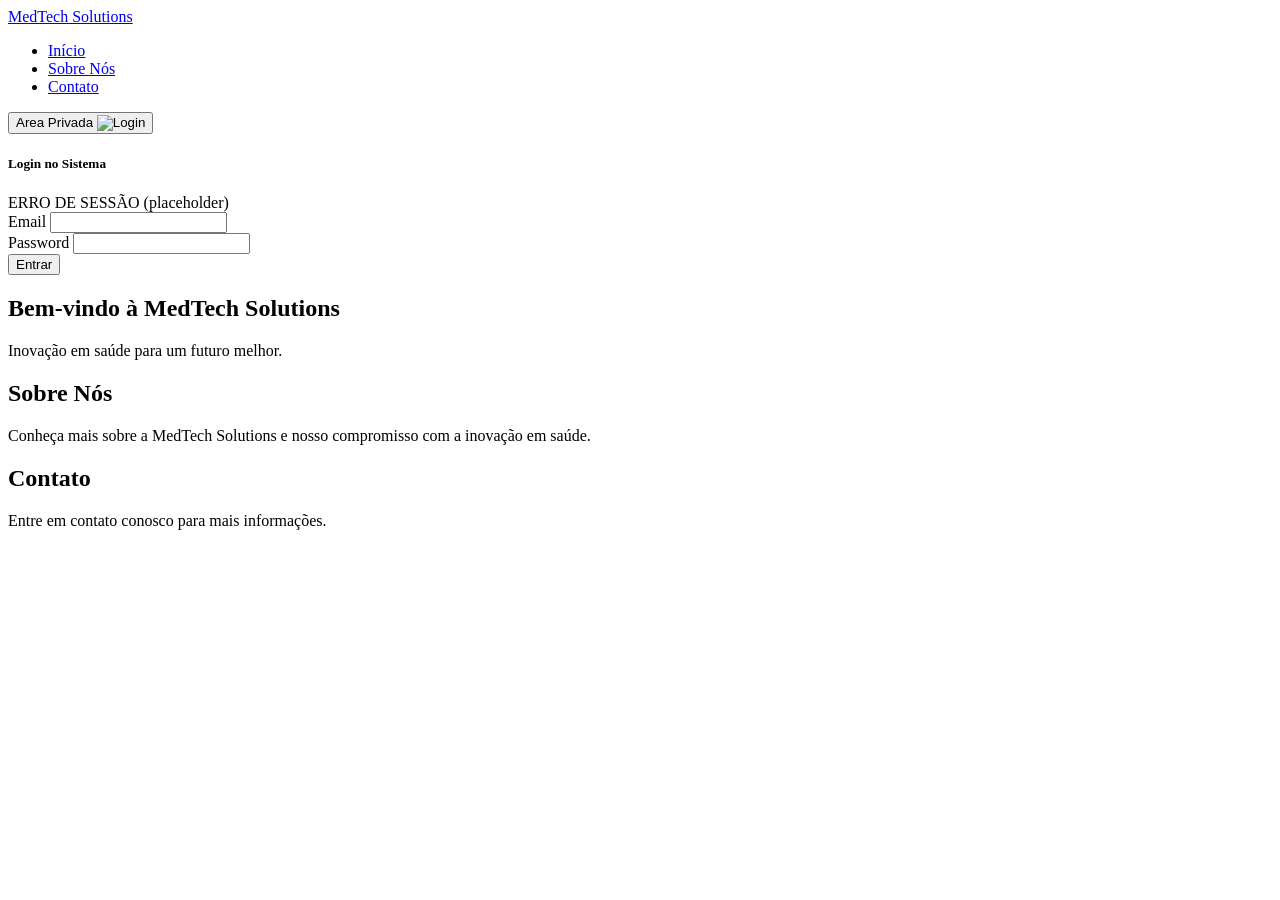
==== public/index.html @ c37c01ef "created landing page WIP" ====
<!DOCTYPE html>
<html lang="pt">

<head>
    <meta charset="UTF-8">
    <meta name="viewport" content="width=device-width, initial-scale=1.0">
    <title>MedTech Solutions</title>
    <link href="assets/bootstrap/bootstrap.min.css" rel="stylesheet">
    <link href="assets/css/styles.css" rel="stylesheet">
</head>

<body class="bg-light">
    <nav class="navbar navbar-expand-lg fixed-top colour-primary text-light">
        <div class="container">
            <a class="navbar-brand fw-bold text-light" href="#">MedTech Solutions</a>
            <div>
                <ul class="navbar-nav">
                    <li><a class="nav-link text-light" href="#inicio">Início</a></li>
                    <li><a class="nav-link text-light" href="#sobre">Sobre Nós</a></li>
                    <li><a class="nav-link text-light" href="#contato">Contato</a></li>
                </ul>
            </div>

            <div class="dropdown">
                <button class="btn btn-outline-light dropdown-toggle" type="button" id="loginDropdown"
                    data-bs-toggle="dropdown" aria-expanded="false">
                    Area Privada
                    <img src="assets/images/usr.png" alt="Login" width="20">
                </button>
                <div class="dropdown-menu dropdown-menu-end p-4 shadow" style="width: 300px;"
                    aria-labelledby="loginDropdown">
                    <h5 class="mb-3">Login no Sistema</h5>

                    <div class="alert alert-danger py-1 px-2" role="alert">
                        <a>ERRO DE SESSÃO (placeholder)</a>
                    </div>

                    <form action="login" method="POST">
                        <div class="mb-3">
                            <label for="email" class="form-label">Email</label>
                            <input type="email" class="form-control" id="email" name="email" required>
                        </div>
                        <div class="mb-3">
                            <label for="password" class="form-label">Password</label>
                            <input type="password" class="form-control" id="password" name="password" required>
                        </div>
                        <button type="submit" class="btn btn-primary w-100">Entrar</button>
                    </form>
                </div>
            </div>
        </div>
    </nav>

    <main class="main-content container text-center">
        <section id="inicio" class="mb-4">
            <h1 class="display-4 fw-bold">Bem-vindo à MedTech Solutions</h1>
            <p class="lead text-muted">Inovação em saúde para um futuro melhor.</p>
        </section>

        <section id="sobre">
            <h2 class="text-primary mb-4">Sobre Nós</h2>
            <p class="text-muted">Conheça mais sobre a MedTech Solutions e nosso compromisso com a inovação em saúde.</p>
        </section>

        <section id="contato">
            <h2 class="text-primary mb-4">Contato</h2>
            <p class="text-muted">Entre em contato conosco para mais informações.</p>
        </section>
    </main>

    <script src="assets/bootstrap/bootstrap.bundle.min.js"></script>
</body>

</html>
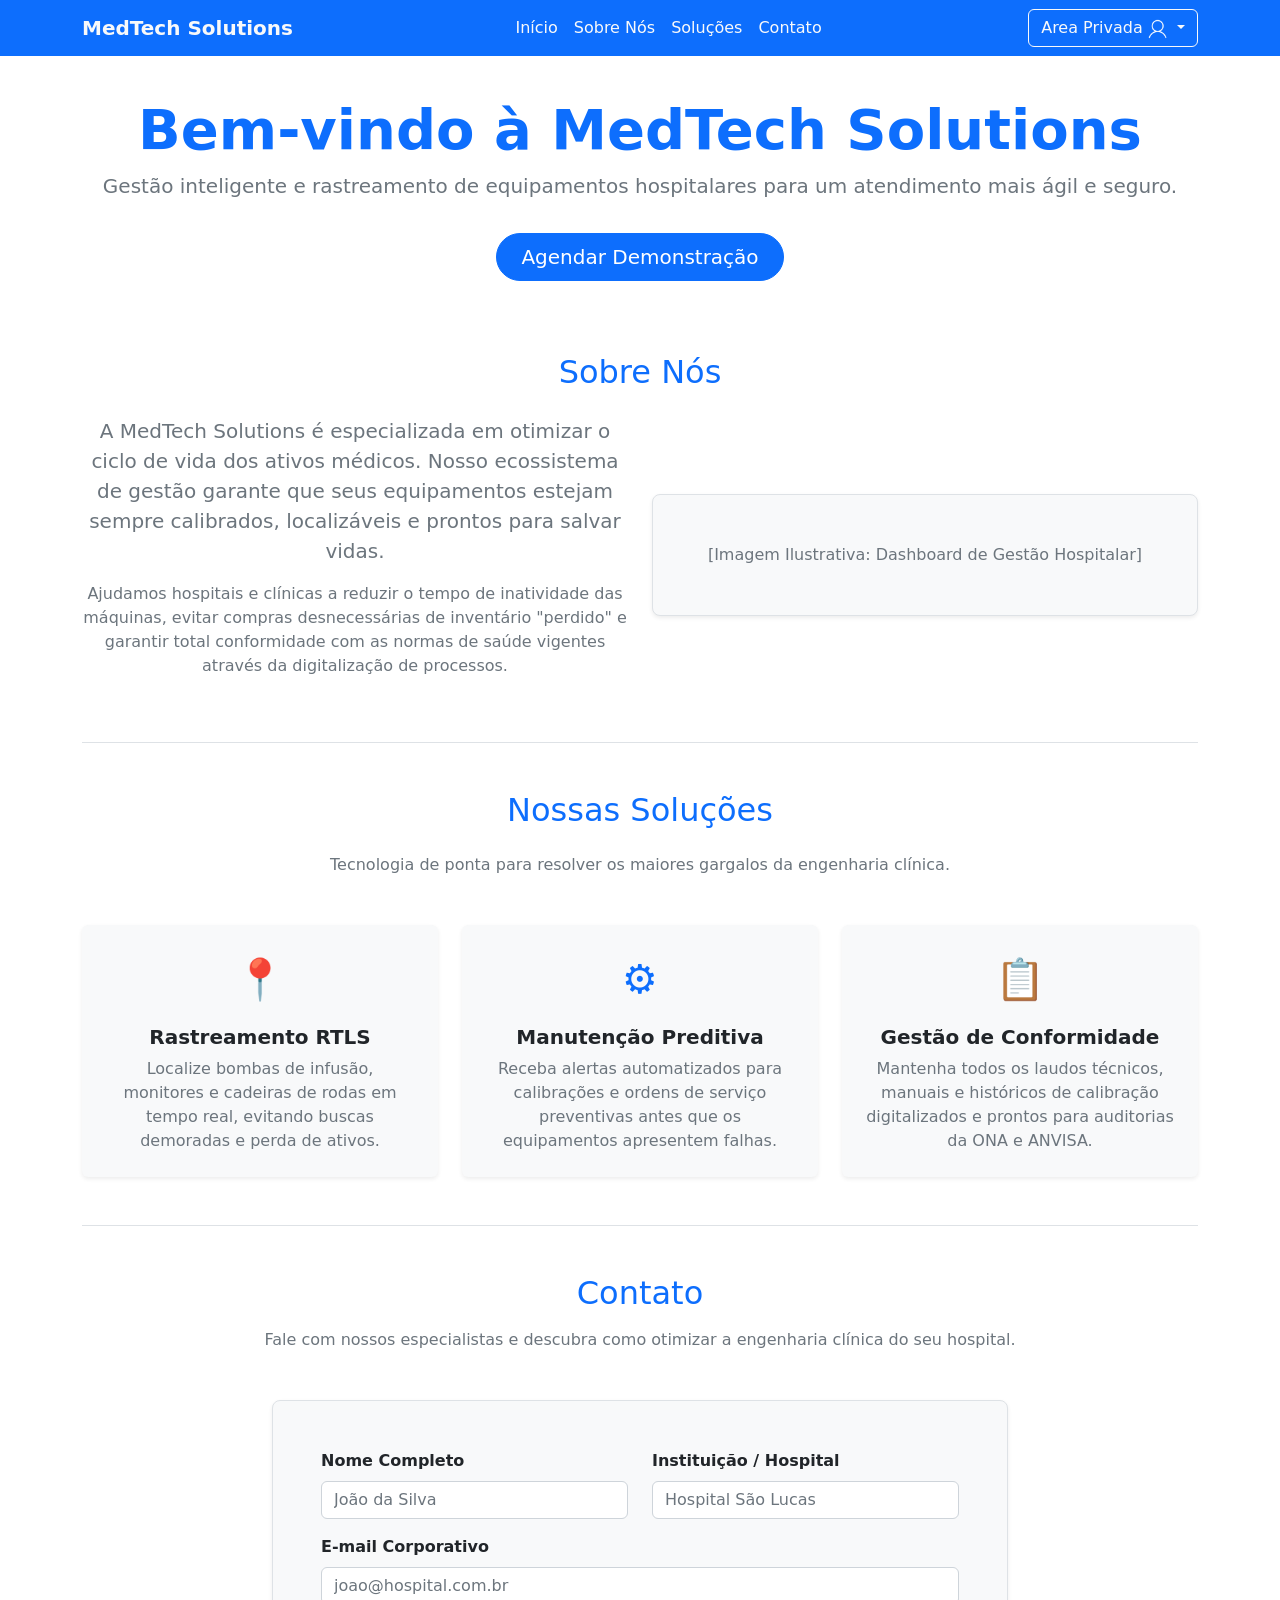
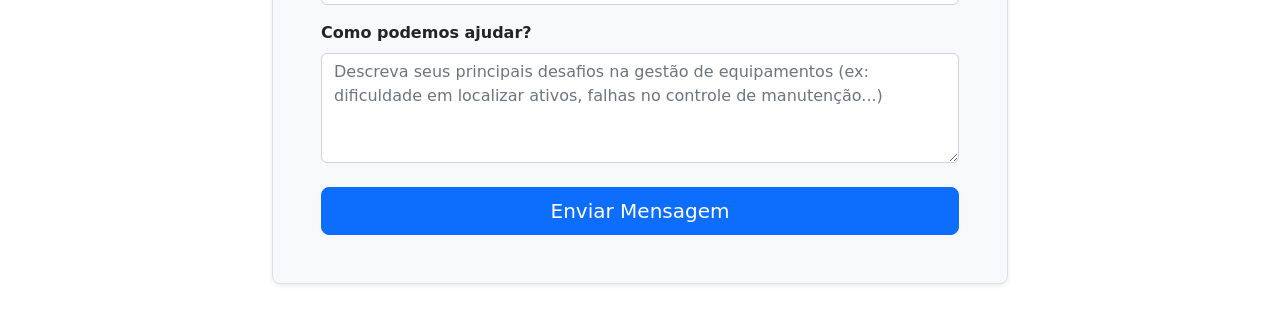
==== commit 6bbc35ee: "adicionado conteudo à pagina de landing" ====
--- a/public/index.html
+++ b/public/index.html
@@ -9,14 +9,15 @@
     <link href="assets/css/styles.css" rel="stylesheet">
 </head>
 
-<body class="bg-light">
-    <nav class="navbar navbar-expand-lg fixed-top colour-primary text-light">
+<body>
+    <nav class="navbar navbar-expand-lg fixed-top bg-primary">
         <div class="container">
             <a class="navbar-brand fw-bold text-light" href="#">MedTech Solutions</a>
             <div>
                 <ul class="navbar-nav">
                     <li><a class="nav-link text-light" href="#inicio">Início</a></li>
                     <li><a class="nav-link text-light" href="#sobre">Sobre Nós</a></li>
+                    <li><a class="nav-link text-light" href="#solucoes">Soluções</a></li>
                     <li><a class="nav-link text-light" href="#contato">Contato</a></li>
                 </ul>
             </div>
@@ -51,20 +52,111 @@
         </div>
     </nav>
 
-    <main class="main-content container text-center">
-        <section id="inicio" class="mb-4">
-            <h1 class="display-4 fw-bold">Bem-vindo à MedTech Solutions</h1>
-            <p class="lead text-muted">Inovação em saúde para um futuro melhor.</p>
+    <main class="container text-center mt-5 pt-5">
+        <section id="inicio" class="text-center mb-5 pb-4">
+            <h1 class="display-4 fw-bold text-primary">Bem-vindo à MedTech Solutions</h1>
+            <p class="lead text-muted">Gestão inteligente e rastreamento de equipamentos hospitalares para um
+                atendimento mais ágil e seguro.</p>
+            <a href="#contato" class="btn btn-primary btn-lg mt-3 px-4 rounded-pill">Agendar Demonstração</a>
         </section>
 
-        <section id="sobre">
-            <h2 class="text-primary mb-4">Sobre Nós</h2>
-            <p class="text-muted">Conheça mais sobre a MedTech Solutions e nosso compromisso com a inovação em saúde.</p>
+        <section id="sobre" class="mb-5 pb-5 border-bottom">
+            <h2 class="text-primary mb-4 text-center">Sobre Nós</h2>
+            <div class="row align-items-center">
+                <div class="col-md-6 mb-4 mb-md-0">
+                    <p class="text-muted lead">
+                        A MedTech Solutions é especializada em otimizar o ciclo de vida dos ativos médicos. Nosso
+                        ecossistema de gestão garante que seus equipamentos estejam sempre calibrados, localizáveis e
+                        prontos para salvar vidas.
+                    </p>
+                    <p class="text-muted">
+                        Ajudamos hospitais e clínicas a reduzir o tempo de inatividade das máquinas, evitar compras
+                        desnecessárias de inventário "perdido" e garantir total conformidade com as normas de saúde
+                        vigentes através da digitalização de processos.
+                    </p>
+                </div>
+                <div class="col-md-6">
+                    <div
+                        class="bg-light p-5 rounded-3 text-center text-secondary border shadow-sm h-100 d-flex align-items-center justify-content-center">
+                        <span>[Imagem Ilustrativa: Dashboard de Gestão Hospitalar]</span>
+                    </div>
+                </div>
+            </div>
+        </section>
+<!--puta que pariu agr os commits estao em portugues e ingles, lets fucking go-->
+        <section id="solucoes" class="mb-5 pb-5 border-bottom text-center">
+            <h2 class="text-primary mb-4">Nossas Soluções</h2>
+            <p class="text-muted mb-5">Tecnologia de ponta para resolver os maiores gargalos da engenharia clínica.</p>
+            <div class="row g-4">
+                <div class="col-md-4">
+                    <div class="card h-100 shadow-sm border-0 bg-light">
+                        <div class="card-body p-4">
+                            <div class="mb-3 text-primary fs-1">📍</div>
+                            <h3 class="h5 card-title text-dark fw-bold">Rastreamento RTLS</h3>
+                            <p class="card-text text-muted">Localize bombas de infusão, monitores e cadeiras de rodas em
+                                tempo real, evitando buscas demoradas e perda de ativos.</p>
+                        </div>
+                    </div>
+                </div>
+                <div class="col-md-4">
+                    <div class="card h-100 shadow-sm border-0 bg-light">
+                        <div class="card-body p-4">
+                            <div class="mb-3 text-primary fs-1">⚙️</div>
+                            <h3 class="h5 card-title text-dark fw-bold">Manutenção Preditiva</h3>
+                            <p class="card-text text-muted">Receba alertas automatizados para calibrações e ordens de
+                                serviço preventivas antes que os equipamentos apresentem falhas.</p>
+                        </div>
+                    </div>
+                </div>
+                <div class="col-md-4">
+                    <div class="card h-100 shadow-sm border-0 bg-light">
+                        <div class="card-body p-4">
+                            <div class="mb-3 text-primary fs-1">📋</div>
+                            <h3 class="h5 card-title text-dark fw-bold">Gestão de Conformidade</h3>
+                            <p class="card-text text-muted">Mantenha todos os laudos técnicos, manuais e históricos de
+                                calibração digitalizados e prontos para auditorias da ONA e ANVISA.</p>
+                        </div>
+                    </div>
+                </div>
+            </div>
         </section>
 
-        <section id="contato">
-            <h2 class="text-primary mb-4">Contato</h2>
-            <p class="text-muted">Entre em contato conosco para mais informações.</p>
+        <section id="contato" class="mb-5">
+            <h2 class="text-primary mb-3 text-center">Contato</h2>
+            <p class="text-muted text-center mb-5">Fale com nossos especialistas e descubra como otimizar a engenharia
+                clínica do seu hospital.</p>
+
+            <div class="row justify-content-center">
+                <div class="col-lg-8 text-start">
+                    <form class="bg-light p-4 p-md-5 rounded-3 shadow-sm border">
+                        <div class="row">
+                            <div class="col-md-6 mb-3">
+                                <label for="nome" class="form-label fw-bold">Nome Completo</label>
+                                <input type="text" class="form-control" id="nome" placeholder="João da Silva" required>
+                            </div>
+                            <div class="col-md-6 mb-3">
+                                <label for="hospital" class="form-label fw-bold">Instituição / Hospital</label>
+                                <input type="text" class="form-control" id="hospital" placeholder="Hospital São Lucas"
+                                    required>
+                            </div>
+                        </div>
+                        <div class="mb-3">
+                            <label for="email" class="form-label fw-bold">E-mail Corporativo</label>
+                            <input type="email" class="form-control" id="email" placeholder="joao@hospital.com.br"
+                                required>
+                        </div>
+                        <div class="mb-4">
+                            <label for="mensagem" class="form-label fw-bold">Como podemos ajudar?</label>
+                            <textarea class="form-control" id="mensagem" rows="4"
+                                placeholder="Descreva seus principais desafios na gestão de equipamentos (ex: dificuldade em localizar ativos, falhas no controle de manutenção...)"
+                                required></textarea>
+                        </div>
+                        <div class="text-center d-grid">
+                            <button type="submit" class="btn btn-primary btn-lg">Enviar Mensagem</button>
+                        </div>
+                    </form>
+                </div>
+            </div>
         </section>
     </main>
 
--- a/public/assets/css/styles.css
+++ b/public/assets/css/styles.css
@@ -0,0 +1,8 @@
+:root { /* altera as cores do BS para as do "tema" escolhido */
+    --text: #070b0b;
+    --background: #fafcfc;
+    --primary: #46c0b9;
+    --secondary: #91d5d2;
+    --accent: #67d0cb;
+}
+    
